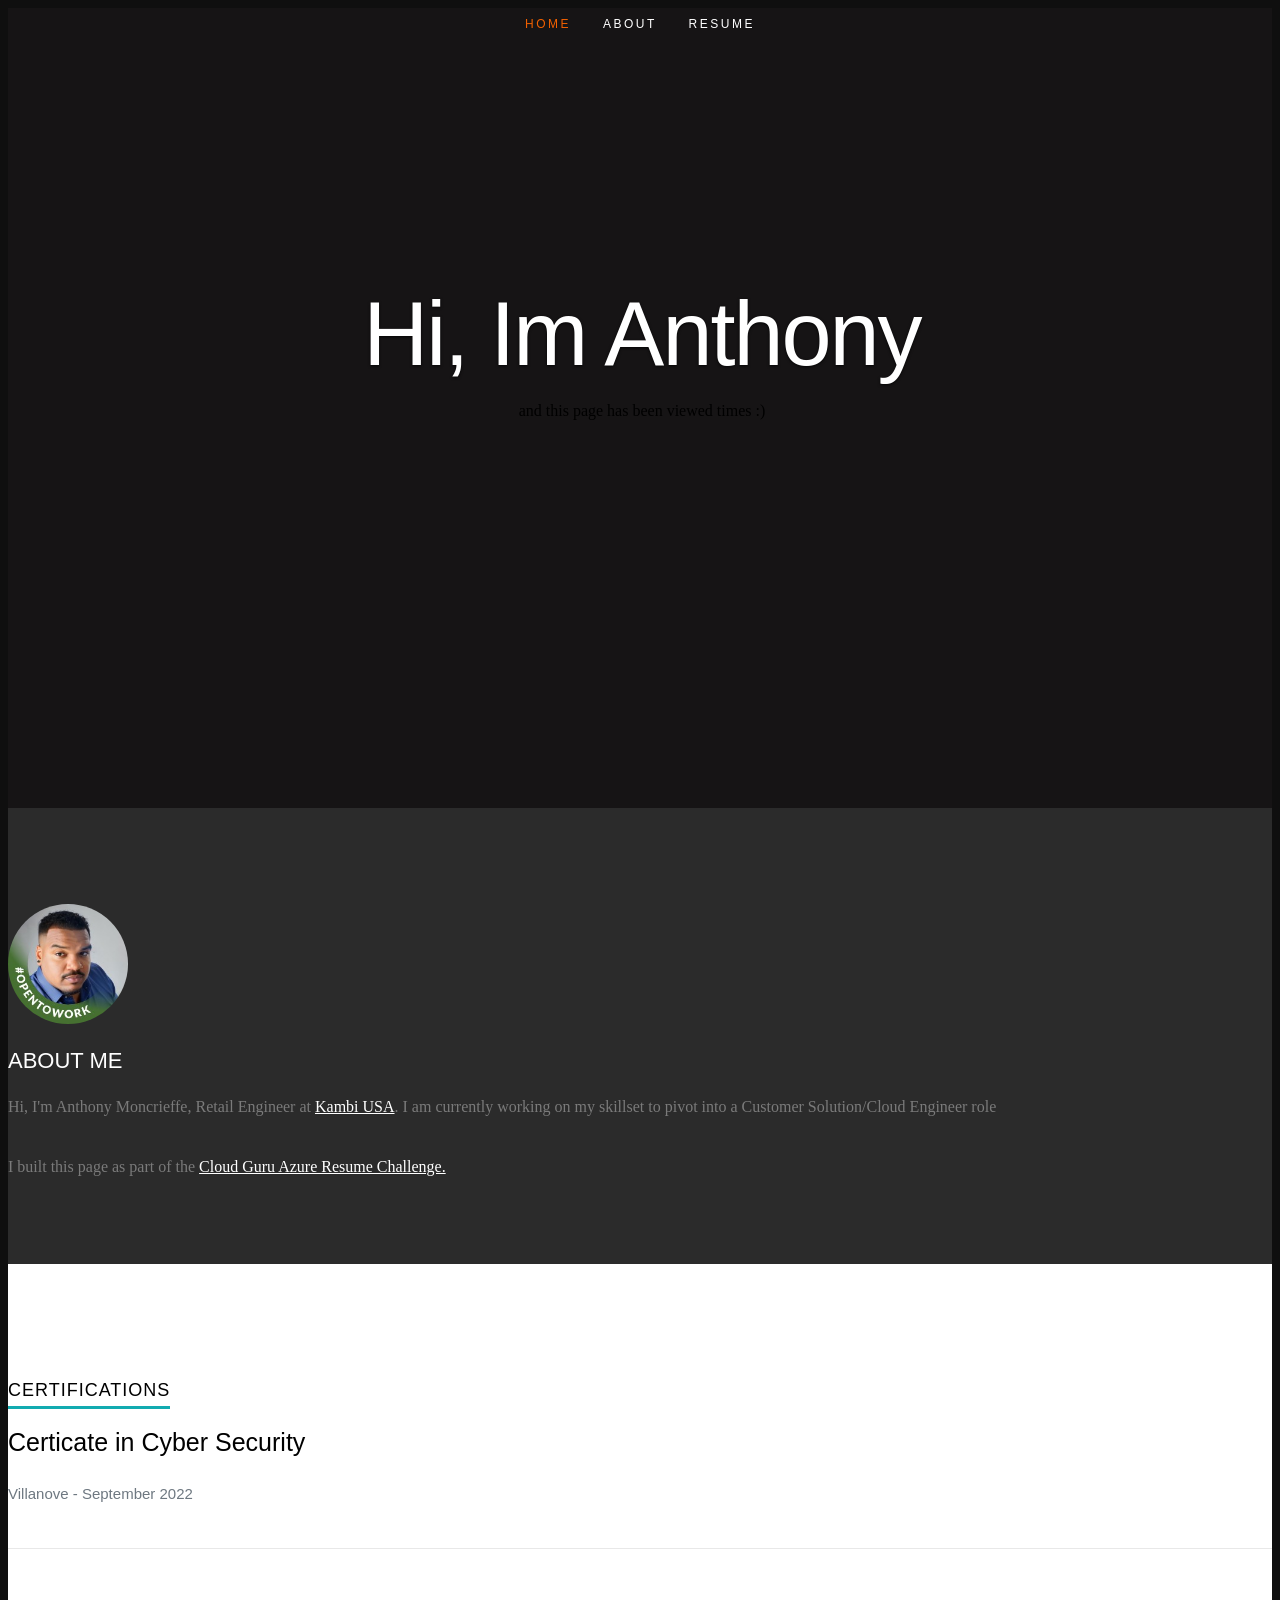
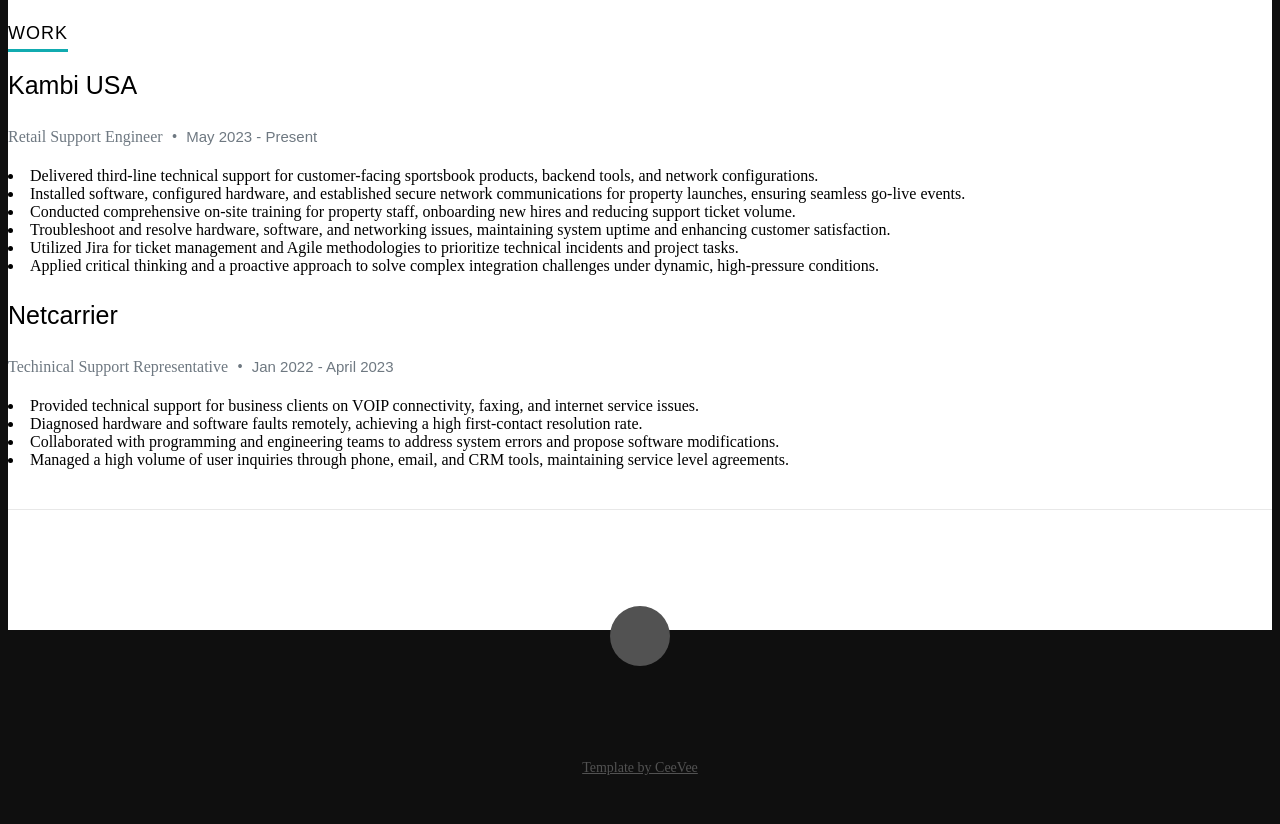
==== frontend/index.html @ fef47fba "updates to structure, created main.js file" ====
<!DOCTYPE html>
<!--[if lt IE 8 ]><html class="no-js ie ie7" lang="en"> <![endif]-->
<!--[if IE 8 ]><html class="no-js ie ie8" lang="en"> <![endif]-->
<!--[if (gte IE 8)|!(IE)]><!--><html class="no-js" lang="en"> <!--<![endif]-->
<head>

   <!--- Basic Page Needs
   ================================================== -->
   <meta charset="utf-8">
	<title>Anthony Resume</title>
	<meta name="description" content="">
	<meta name="author" content="">

   <!-- Mobile Specific Metas
   ================================================== -->
	<meta name="viewport" content="width=device-width, initial-scale=1, maximum-scale=1">

	<!-- CSS
    ================================================== -->
   <link rel="stylesheet" href="css/default.css">
	<link rel="stylesheet" href="css/layout.css">
   <link rel="stylesheet" href="css/media-queries.css">
   <link rel="stylesheet" href="css/magnific-popup.css">

   <!-- Script
   ================================================== -->
   <script src="js/modernizr.js"></script>
   <script src="main.js"></script>

   <!-- Favicons
	================================================== -->
	<link rel="shortcut icon" href="favicon.png" >

</head>

<body>

   <!-- Header
   ================================================== -->
   <header id="home">

      <nav id="nav-wrap">

         <a class="mobile-btn" href="#nav-wrap" title="Show navigation">Show navigation</a>
	      <a class="mobile-btn" href="#" title="Hide navigation">Hide navigation</a>

         <ul id="nav" class="nav">
            <li class="current"><a class="smoothscroll" href="#home">Home</a></li>
            <li><a class="smoothscroll" href="#about">About</a></li>
	         <li><a class="smoothscroll" href="#resume">Resume</a></li>
         </ul> <!-- end #nav -->

      </nav> <!-- end #nav-wrap -->

      <div class="row banner">
         <div class="banner-text">
            <h1 class="responsive-headline">Hi, Im Anthony</h1>
            
            <p>and this page has been viewed <a id="counter"></a> times :) </p> 
            <ul class="social">
               <li><a href="https://www.linkedin.com/in/anthony-moncrieffe-872088135"><i class="fa fa-linkedin"></i></a></li>
               <li><a href="https://github.com/Moncrieffe2"><i class="fa fa-github"></i></a></li>
            </ul>
         </div>
      </div>

      <p class="scrolldown">
         <a class="smoothscroll" href="#about"><i class="icon-down-circle"></i></a>
      </p>

   </header> <!-- Header End -->


   <!-- About Section
   ================================================== -->
   <section id="about">

      <div class="row">

         <div class="three columns">

            <img class="profile-pic"  src="images/me.png" alt="" />

         </div>

         <div class="nine columns main-col">

            <h2>ABOUT ME</h2>

            <p> Hi, I'm Anthony Moncrieffe, <span>Retail Engineer at <a href="https://kambi.com">Kambi USA</a></span>. I am currently working on my skillset to pivot into a Customer Solution/Cloud Engineer role
               
         </br>
      </br>
       I built this page as part of the <span><a href="https://github.com/madebygps/cgc-azure-resume">Cloud Guru Azure Resume Challenge.</a></span>
            

         </div> <!-- end .main-col -->

      </div>

   </section> <!-- About Section End-->


   <!-- Resume Section
   ================================================== -->
   <section id="resume">

      <!-- Education
      ----------------------------------------------- -->
      <div class="row education">

         <div class="three columns header-col">
            <h1><span>Certifications</span></h1>
         </div>

         <div class="nine columns main-col">

            <div class="row item">

               <div class="twelve columns">

                  <h3>Certicate in Cyber Security</h3>
                  <p class="info"><em class="date">Villanove - September 2022</em></p>

               </div>

            </div> <!-- item end -->



            </div> <!-- item end -->

         </div> <!-- main-col end -->

      </div> <!-- End Education -->


      <!-- Work
      ----------------------------------------------- -->
      <div class="row work">

         <div class="three columns header-col">
            <h1><span>Work</span></h1>
         </div>

         <div class="nine columns main-col">

            <div class="row item">

               <div class="twelve columns">

                  <h3>Kambi USA</h3>
                  <p class="info">Retail Support Engineer <span>&bull;</span> <em class="date">May 2023 - Present</em></p>

                  <p>
                  <li>Delivered third-line technical support for customer-facing sportsbook products, backend tools, and network configurations.</li>
                  <li>Installed software, configured hardware, and established secure network communications for property launches, ensuring seamless go-live events.</li>
                  <li>Conducted comprehensive on-site training for property staff, onboarding new hires and reducing support ticket volume.</li>
                  <li>Troubleshoot and resolve hardware, software, and networking issues, maintaining system uptime and enhancing customer satisfaction.</li>
                  <li>Utilized Jira for ticket management and Agile methodologies to prioritize technical incidents and project tasks.</li>
                  <li>Applied critical thinking and a proactive approach to solve complex integration challenges under dynamic, high-pressure conditions.</li>
                  </p>

               </div>

            </div> <!-- item end -->

            <div class="row item">

               <div class="twelve columns">

                  <h3>Netcarrier</h3>
                  <p class="info">Techinical Support Representative <span>&bull;</span> <em class="date">Jan 2022 - April 2023</em></p>

                  <p>
                     <li>Provided technical support for business clients on VOIP connectivity, faxing, and internet service issues.</li>
                     <li>Diagnosed hardware and software faults remotely, achieving a high first-contact resolution rate.</li>
                     <li>Collaborated with programming and engineering teams to address system errors and propose software modifications.</li>
                     <li>Managed a high volume of user inquiries through phone, email, and CRM tools, maintaining service level agreements.</li>
                  </p>

               </div>

            </div> <!-- item end -->


         </div> <!-- main-col end -->

      </div> <!-- End Work -->


      

   </section> <!-- Resume Section End-->


   <!-- footer
   ================================================== -->
   <footer>

      <div class="row">

         <div class="twelve columns">

            <ul class="social-links">
               <li><a href="https://www.linkedin.com/in/anthony-moncrieffe-872088135"><i class="fa fa-linkedin"></i></a></li>
               <li><a href="https://github.com/Moncrieffe2"><i class="fa fa-github"></i></a></li>
            </ul>

            <ul class="copyright">
               <a href="https://www.styleshout.com/free-templates/ceevee/"> Template by CeeVee </a>
                
            </ul>

         </div>

         <div id="go-top"><a class="smoothscroll" title="Back to Top" href="#home"><i class="icon-up-open"></i></a></div>

      </div>

   </footer> <!-- Footer End-->

   <!-- Java Script
   ================================================== -->
   <script src="http://ajax.googleapis.com/ajax/libs/jquery/1.10.2/jquery.min.js"></script>
   <script>window.jQuery || document.write('<script src="js/jquery-1.10.2.min.js"><\/script>')</script>
   <script type="text/javascript" src="js/jquery-migrate-1.2.1.min.js"></script>

   <script src="js/jquery.flexslider.js"></script>
   <script src="js/waypoints.js"></script>
   <script src="js/jquery.fittext.js"></script>
   <script src="js/magnific-popup.js"></script>
   <script src="js/init.js"></script>

</body>

</html>
---- frontend/css/layout.css ----
/*
=====================================================================
*   Ceevee v1.0 Layout Stylesheet
*   url: styleshout.com
*   03-18-2014
=====================================================================

   TOC:
   a. General Styles
   b. Header Styles
   c. About Section
   d. Resume Section
   e. Portfolio Section
   f. Call To Action Section
   g. Testimonials Section
   h. Contact Section
   i. Footer

===================================================================== */

/* ------------------------------------------------------------------ */
/* a. General Styles
/* ------------------------------------------------------------------ */

body { background: #0f0f0f; }

/* ------------------------------------------------------------------ */
/* b. Header Styles
/* ------------------------------------------------------------------ */

header {
   position: relative;
   height: 800px;
   min-height: 500px;
   width: 100%;
   background: #161415 no-repeat top center;
   background-size: cover !important;
	-webkit-background-size: cover !important;
   text-align: center;
   overflow: hidden;
}

/* vertically center banner section */
header:before {
   content: '';
   display: inline-block;
   vertical-align: middle;
   height: 100%;
}
header .banner {
   display: inline-block;
   vertical-align: middle;
   margin: 0 auto;
   width: 85%;
   padding-bottom: 30px;s
   text-align: center;
}

header .banner-text { width: 100%; }
header .banner-text h1 {
   font: 90px/1.1em 'opensans-bold', sans-serif;
   color: #fff;
   letter-spacing: -2px;
   margin: 0 auto 18px auto;
   text-shadow: 0px 1px 3px rgba(0, 0, 0, .8);
}
header .banner-text h3 {
   font: 18px/1.9em 'librebaskerville-regular', serif;
   color: #A8A8A8;
   margin: 0 auto;
   width: 70%;
   text-shadow: 0px 1px 2px rgba(0, 0, 0, .5);
}
header .banner-text h3 span,
header .banner-text h3 a {
   color: #fff;
}
header .banner-text hr {
   width: 60%;
   margin: 18px auto 24px auto;
   border-color: #2F2D2E;
   border-color: rgba(150, 150, 150, .1);
}

/* header social links */
header .social {
   margin: 24px 0;
   padding: 0;
   font-size: 30px;
   text-shadow: 0px 1px 2px rgba(0, 0, 0, .8);
}
header .social li {
   display: inline-block;
   margin: 0 15px;
   padding: 0;
}
header .social li a { color: #fff; }
header .social li a:hover { color: #11ABB0; }

/* scrolldown link */
header .scrolldown a {
   position: absolute;
   bottom: 30px;
   left: 50%;
   margin-left: -29px;
   color: #fff;
   display: block;
   height: 42px;
   width: 42px;
   font-size: 42px;
   line-height: 42px;
   color: #fff;
   border-radius: 100%;

   -webkit-transition: all .3s ease-in-out;
   -moz-transition: all .3s ease-in-out;
   -o-transition: all .3s ease-in-out;
   transition: all .3s ease-in-out;
}
header .scrolldown a:hover { color: #11ABB0; }

/* primary navigation
--------------------------------------------------------------------- */
#nav-wrap ul, #nav-wrap li, #nav-wrap a {
	 margin: 0;
	 padding: 0;
	 border: none;
	 outline: none;
}

/* nav-wrap */
#nav-wrap {
   font: 12px 'opensans-bold', sans-serif;
   width: 100%;
   text-transform: uppercase;
   letter-spacing: 2.5px;
   margin: 0 auto;
   z-index: 100;
   position: fixed;
   left: 0;
   top: 0;
}
.opaque { background-color: #333; }

/* hide toggle button */
#nav-wrap > a.mobile-btn { display: none; }

ul#nav {
   min-height: 48px;
   width: auto;

   /* center align the menu */
   text-align: center;
}
ul#nav li {
   position: relative;
   list-style: none;
   height: 48px;
   display: inline-block;
}

/* Links */
ul#nav li a {

/* 8px padding top + 8px padding bottom + 32px line-height = 48px */

   display: inline-block;
   padding: 8px 13px;
   line-height: 32px;
	text-decoration: none;
   text-align: left;
   color: #fff;

	-webkit-transition: color .2s ease-in-out;
	-moz-transition: color .2s ease-in-out;
	-o-transition: color .2s ease-in-out;
	-ms-transition: color .2s ease-in-out;
	transition: color .2s ease-in-out;
}

ul#nav li a:active { background-color: transparent !important; }
ul#nav li.current a { color: #F06000; }


/* ------------------------------------------------------------------ */
/* c. About Section
/* ------------------------------------------------------------------ */

#about {
   background: #2B2B2B;
   padding-top: 96px;
   padding-bottom: 66px;
   overflow: hidden;
}

#about a, #about a:visited  { color: #fff; }
#about a:hover, #about a:focus { color: #11ABB0; }

#about h2 {
   font: 22px/30px 'opensans-bold', sans-serif;
   color: #fff;
   margin-bottom: 12px;
}
#about p {
   line-height: 30px;
   color: #7A7A7A;
}
#about .profile-pic {
   position: relative;
   width: 120px;
   height: 120px;
   border-radius: 100%;
}
#about .contact-details { width: 41.66667%; }
#about .download {
   width: 58.33333%;
   padding-top: 6px;
}
#about .main-col { padding-right: 5%; }
#about .download .button {
   margin-top: 6px;
   background: #444;
}
#about .download .button:hover {
   background: #fff;
   color: #2B2B2B;
}
#about .download .button i {
   margin-right: 15px;
   font-size: 20px;
}


/* ------------------------------------------------------------------ */
/* d. Resume Section
/* ------------------------------------------------------------------ */

#resume {
   background: #fff;
   padding-top: 90px;
   padding-bottom: 72px;
   overflow: hidden;
}

#resume a, #resume a:visited  { color: #11ABB0; }
#resume a:hover, #resume a:focus { color: #313131; }

#resume h1 {
   font: 18px/24px 'opensans-bold', sans-serif;
   text-transform: uppercase;
   letter-spacing: 1px;
}
#resume h1 span {
   border-bottom: 3px solid #11ABB0;
   padding-bottom: 6px;
}
#resume h3 {
   font: 25px/30px 'opensans-bold', sans-serif;
}

#resume .header-col { padding-top: 9px; }
#resume .main-col { padding-right: 10%; }

.education, .work {
   margin-bottom: 48px;
   padding-bottom: 24px;
   border-bottom: 1px solid #E8E8E8;
}
#resume .info {
   font: 16px/24px 'librebaskerville-italic', serif;
   color: #6E7881;
   margin-bottom: 18px;
   margin-top: 9px;
}
#resume .info span {
   margin-right: 5px;
   margin-left: 5px;
}
#resume .date {
   font: 15px/24px 'opensans-regular', sans-serif;
   margin-top: 6px;
}

/*----------------------------------------------*/
/*	Skill Bars
/*----------------------------------------------*/

.bars {
	width: 95%;
	float: left;
	padding: 0;
	text-align: left;
}
.bars .skills {
  	margin-top: 36px;
   list-style: none;
}
.bars li {
   position: relative;
  	margin-bottom: 60px;
  	background: #ccc;
  	height: 42px;
  	border-radius: 3px;
}
.bars li em {
	font: 15px 'opensans-bold', sans-serif;
   color: #313131;
	text-transform: uppercase;
   letter-spacing: 2px;
	font-weight: normal;
   position: relative;
	top: -36px;
}
.bar-expand {
   position: absolute;
   left: 0;
   top: 0;

   margin: 0;
   padding-right: 24px;
  	background: #313131;
   display: inline-block;
  	height: 42px;
   line-height: 42px;
   border-radius: 3px 0 0 3px;
}

.photoshop {
  	width: 60%;
  	-moz-animation: photoshop 2s ease;
  	-webkit-animation: photoshop 2s ease;
}
.illustrator {
  	width: 55%;
  	-moz-animation: illustrator 2s ease;
  	-webkit-animation: illustrator 2s ease;
}
.wordpress {
  	width: 50%;
  	-moz-animation: wordpress 2s ease;
  	-webkit-animation: wordpress 2s ease;
}
.css {
  	width: 90%;
  	-moz-animation: css 2s ease;
  	-webkit-animation: css 2s ease;
}
.html5 {
  	width: 80%;
  	-moz-animation: html5 2s ease;
  	-webkit-animation: html5 2s ease;
}
.jquery {
  	width: 50%;
  	-moz-animation: jquery 2s ease;
  	-webkit-animation: jquery 2s ease;
}

@-moz-keyframes photoshop {
  0%   { width: 0px;  }
  100% { width: 60%;  }
}
@-moz-keyframes illustrator {
  0%   { width: 0px;  }
  100% { width: 55%;  }
}
@-moz-keyframes wordpress {
  0%   { width: 0px;  }
  100% { width: 50%;  }
}
@-moz-keyframes css {
  0%   { width: 0px;  }
  100% { width: 90%;  }
}
@-moz-keyframes html5 {
  0%   { width: 0px;  }
  100% { width: 80%;  }
}
@-moz-keyframes jquery {
  0%   { width: 0px;  }
  100% { width: 50%;  }
}

@-webkit-keyframes photoshop {
  0%   { width: 0px;  }
  100% { width: 60%;  }
}
@-webkit-keyframes illustrator {
  0%   { width: 0px;  }
  100% { width: 55%;  }
}
@-webkit-keyframes wordpress {
  0%   { width: 0px;  }
  100% { width: 50%;  }
}
@-webkit-keyframes css {
  0%   { width: 0px;  }
  100% { width: 90%;  }
}
@-webkit-keyframes html5 {
  0%   { width: 0px;  }
  100% { width: 80%;  }
}
@-webkit-keyframes jquery {
  0%   { width: 0px;  }
  100% { width: 50%;  }
}

/* ------------------------------------------------------------------ */
/* e. Portfolio Section
/* ------------------------------------------------------------------ */

#portfolio {
   background: #ebeeee;
   padding-top: 90px;
   padding-bottom: 60px;
}
#portfolio h1 {
   font: 15px/24px 'opensans-semibold', sans-serif;
   text-transform: uppercase;
   letter-spacing: 1px;
   text-align: center;
   margin-bottom: 48px;
   color: #95A3A3;
}

/* Portfolio Content */
#portfolio-wrapper .columns { margin-bottom: 36px; }
.portfolio-item .item-wrap {
   background: #fff;
   overflow: hidden;
   position: relative;

   -webkit-transition: all 0.3s ease-in-out;
	-moz-transition: all 0.3s ease-in-out;
	-o-transition: all 0.3s ease-in-out;
	-ms-transition: all 0.3s ease-in-out;
	transition: all 0.3s ease-in-out;
}
.portfolio-item .item-wrap a {
   display: block;
   cursor: pointer;
}

/* overlay */
.portfolio-item .item-wrap .overlay {
   position: absolute;
   left: 0;
   top: 0;
   width: 100%;
   height: 100%;

	opacity: 0;
	-moz-opacity: 0;
	filter:alpha(opacity=0);

   -webkit-transition: opacity 0.3s ease-in-out;
	-moz-transition: opacity 0.3s ease-in-out;
	-o-transition: opacity 0.3s ease-in-out;
	transition: opacity 0.3s ease-in-out;

   background: url(../images/overlay-bg.png) repeat;
}
.portfolio-item .item-wrap .link-icon {
   display: block;
   color: #fff;
   height: 30px;
   width: 30px;
   font-size: 18px;
   line-height: 30px;
   text-align: center;

   opacity: 0;
	-moz-opacity: 0;
	filter:alpha(opacity=0);

   -webkit-transition: opacity 0.3s ease-in-out;
	-moz-transition: opacity 0.3s ease-in-out;
	-o-transition: opacity 0.3s ease-in-out;
	transition: opacity 0.3s ease-in-out;

   position: absolute;
   top: 50%;
   left: 50%;
   margin-left: -15px;
   margin-top: -15px;
}
.portfolio-item .item-wrap img {
   vertical-align: bottom;
}
.portfolio-item .portfolio-item-meta { padding: 18px }
.portfolio-item .portfolio-item-meta h5 {
   font: 14px/21px 'opensans-bold', sans-serif;
   color: #fff;
}
.portfolio-item .portfolio-item-meta p {
   font: 12px/18px 'opensans-light', sans-serif;
   color: #c6c7c7;
   margin-bottom: 0;
}

/* on hover */
.portfolio-item:hover .overlay {
	opacity: 1;
	-moz-opacity: 1;
	filter:alpha(opacity=100);
}
.portfolio-item:hover .link-icon {
   opacity: 1;
	-moz-opacity: 1;
	filter:alpha(opacity=100);
}

/* popup modal */
.popup-modal {
	max-width: 550px;
	background: #fff;
	position: relative;
	margin: 0 auto;
}
.popup-modal .description-box { padding: 12px 36px 18px 36px; }
.popup-modal .description-box h4 {
   font: 15px/24px 'opensans-bold', sans-serif;
	margin-bottom: 12px;
   color: #111;
}
.popup-modal .description-box p {
	font: 14px/24px 'opensans-regular', sans-serif;
   color: #A1A1A1;
   margin-bottom: 12px;
}
.popup-modal .description-box .categories {
   font: 11px/21px 'opensans-light', sans-serif;
   color: #A1A1A1;
   text-transform: uppercase;
   letter-spacing: 2px;
   display: block;
   text-align: left;
}
.popup-modal .description-box .categories i {
   margin-right: 8px;
}
.popup-modal .link-box {
   padding: 18px 36px;
   background: #111;
   text-align: left;
}
.popup-modal .link-box a {
   color: #fff;
	font: 11px/21px 'opensans-bold', sans-serif;
	text-transform: uppercase;
   letter-spacing: 3px;
   cursor: pointer;
}
.popup-modal a:hover {	color: #00CCCC; }
.popup-modal a.popup-modal-dismiss { margin-left: 24px; }


/* fadein/fadeout effect for modal popup
/* ------------------------------------------------------------------ */

/* content at start */
.mfp-fade.mfp-wrap .mfp-content .popup-modal {
   opacity: 0;
   -webkit-transition: all 200ms ease-in-out;
	-moz-transition: all 200ms ease-in-out;
	-o-transition: all 200ms ease-in-out;
	-ms-transition: all 200ms ease-in-out;
   transition: all 200ms ease-in-out;
}
/* content fadein */
.mfp-fade.mfp-wrap.mfp-ready .mfp-content .popup-modal {
   opacity: 1;
}
/* content fadeout */
.mfp-fade.mfp-wrap.mfp-removing .mfp-content .popup-modal {
   opacity: 0;
}

/* ------------------------------------------------------------------ */
/* f. Call To Action Section
/* ------------------------------------------------------------------ */

#call-to-action {
   background: #212121;
   padding-top: 66px;
   padding-bottom: 48px;
}
#call-to-action h1 {
   font: 18px/24px 'opensans-bold', sans-serif;
   text-transform: uppercase;
   letter-spacing: 3px;
   color: #fff;
}
#call-to-action h1 span { display: none; }
#call-to-action .header-col h1:before {
   font-family: 'FontAwesome';
   content: "\f0ac";
	padding-right: 10px;
	font-size: 72px;
   line-height: 72px;
   text-align: left;
   float: left;
   color: #fff;
}
#call-to-action .action {
   margin-top: 12px;
}
#call-to-action h2 {
   font: 28px/36px 'opensans-bold', sans-serif;
   color: #EBEEEE;
   margin-bottom: 6px;
}
#call-to-action h2 a {
   color: inherit;
}
#call-to-action p {
   color: #636363;
   font-size: 17px;
}
/*#
call-to-action .button {
	color:#fff;
   background: #0D0D0D;
}
*/
#call-to-action .button:hover,
#call-to-action .button:active {
   background: #FFFFFF;
   color: #0D0D0D;
}
#call-to-action p span {
	font-family: 'opensans-semibold', sans-serif; 
	color: #D8D8D8;
}

/* ------------------------------------------------------------------
/* g. Testimonials
/* ------------------------------------------------------------------ */

#testimonials {
   background: #1F1F1F url(../images/testimonials-bg.jpg) no-repeat center center;
   background-size: cover !important;
	-webkit-background-size: cover !important;
   background-attachment: fixed;

   position: relative;
   min-height: 200px;
   width: 100%;
   overflow: hidden;
}
#testimonials .text-container {
   padding-top: 96px;
   padding-bottom: 66px;
}
#testimonials h1 {
   font: 18px/24px 'opensans-bold', sans-serif;   
   text-transform: uppercase;
   letter-spacing: 3px;
   color: #fff;
}
#testimonials h1 span { display: none; }
#testimonials .header-col { padding-top: 9px; }
#testimonials .header-col h1:before {
   font-family: 'FontAwesome';
   content: "\f10d";
	padding-right: 10px;
	font-size: 72px;
   line-height: 72px;
   text-align: left;
   float: left;
   color: #fff;
}

/*	Blockquotes */
#testimonials blockquote {
   margin: 0 0px 30px 0px;
   padding-left: 0;
   position: relative;
   text-shadow: 0px 1px 3px rgba(0, 0, 0, 1);
}
#testimonials blockquote:before { content: none; }
#testimonials blockquote p {
   font-family: 'librebaskerville-italic', serif;
   padding: 0;
   font-size: 24px;
   line-height: 48px;
   color: #fff
}
#testimonials blockquote cite {
   display: block;
   font-size: 12px;
   font-style: normal;
   line-height: 18px;
   color: #fff;
}
#testimonials blockquote cite:before { content: "\2014 \0020"; }
#testimonials blockquote cite a,
#testimonials blockquote cite a:visited { color: #8B9798; border: none }

/* Flex Slider
/* ------------------------------------------------------------------ */

/* Reset */
.flexslider a:active,
.flexslider a:focus  { outline: none; }
.slides,
.flex-control-nav,
.flex-direction-nav { margin: 0; padding: 0; list-style: none; }
.slides li { margin: 0; padding: 0;}

/* Necessary Styles */
.flexslider {
   position: relative;
   zoom: 1;
   margin: 0;
   padding: 0;
}
.flexslider .slides { zoom: 1; }
.flexslider .slides > li { position: relative; }

/* Hide the slides before the JS is loaded. Avoids image jumping */
.flexslider .slides > li { display: none; -webkit-backface-visibility: hidden; }
/* Suggested container for slide animation setups. Can replace this with your own */
.flex-container { zoom: 1; position: relative; }

/* Clearfix for .slides */
.slides:before,
.slides:after {
   content: " ";
   display: table;
}
.slides:after {
   clear: both;
}

/* No JavaScript Fallback */
/* If you are not using another script, such as Modernizr, make sure you
 * include js that eliminates this class on page load */
.no-js .slides > li:first-child { display: block; }

/* Slider Styles */
.slides { zoom: 1; }
.slides > li {
   /*margin-right: 5px; */
   overflow: hidden;
}

/* Control Nav */
.flex-control-nav {
    width: 100%;
    position: absolute;
    bottom: -20px;
    text-align: left;
}
.flex-control-nav li {
    margin: 0 6px;
    display: inline-block;
    zoom: 1;
    *display: inline;
}
.flex-control-paging li a {
    width: 12px;
    height: 12px;
    display: block;
    background: #ddd;
    background: rgba(255, 255, 255, .3);
    cursor: pointer;
    text-indent: -9999px;
    -webkit-border-radius: 20px;
    -moz-border-radius: 20px;
    -o-border-radius: 20px;
    border-radius: 20px;
    box-shadow: inset 0 0 3px rgba(255, 255, 255, .3);
}
.flex-control-paging li a:hover {
    background: #CCC;
    background: rgba(255, 255, 255, .7);
}
.flex-control-paging li a.flex-active {
    background: #fff;
    background: rgba(255, 255, 255, .9);
    cursor: default;
}

/* ------------------------------------------------------------------ */
/* h. Contact Section
/* ------------------------------------------------------------------ */

#contact {
   background: #191919;
   padding-top: 96px;
   padding-bottom: 102px;
   color: #636363;
}
#contact .section-head { margin-bottom: 42px; }

#contact a, #contact a:visited  { color: #11ABB0; }
#contact a:hover, #contact a:focus { color: #fff; }

#contact h1 {
   font: 18px/24px 'opensans-bold', sans-serif;
   text-transform: uppercase;
   letter-spacing: 3px;
   color: #EBEEEE;
   margin-bottom: 6px;
}
#contact h1 span { display: none; }
#contact h1:before {
   font-family: 'FontAwesome';
   content: "\f0e0";
	padding-right: 10px;
	font-size: 72px;
   line-height: 72px;
   text-align: left;
   float: left;
   color: #ebeeee;
}

#contact h4 {
   font: 16px/24px 'opensans-bold', sans-serif;
   color: #EBEEEE;
   margin-bottom: 6px;
}
#contact p.lead {
   font: 18px/36px 'opensans-light', sans-serif;
   padding-right: 3%;
}
#contact .header-col { padding-top: 6px; }


/* contact form */
#contact form { margin-bottom: 30px; }
#contact label {
   font: 15px/24px 'opensans-bold', sans-serif;
   margin: 12px 0;
   color: #EBEEEE;
	display: inline-block;
	float: left;
   width: 26%;
}
#contact input,
#contact textarea,
#contact select {
   padding: 18px 20px;
	color: #eee;
	background: #373233;
	margin-bottom: 42px;
	border: 0;
	outline: none;
   font-size: 15px;
   line-height: 24px;
   width: 65%;
}
#contact input:focus,
#contact textarea:focus,
#contact select:focus {
	color: #fff;
	background-color: #11ABB0;
}
#contact button.submit {
	text-transform: uppercase;
	letter-spacing: 3px;
	color:#fff;
   background: #0D0D0D;
	border: none;
   cursor: pointer;
   height: auto;
   display: inline-block;
	border-radius: 3px;
   margin-left: 26%;
}
#contact button.submit:hover {
	color: #0D0D0D;
	background: #fff;
}
#contact span.required {
	color: #11ABB0;
	font-size: 13px;
}
#message-warning, #message-success {
   display: none;
	background: #0F0F0F;
	padding: 24px 24px;
	margin-bottom: 36px;
   width: 65%;
   margin-left: 26%;
}
#message-warning { color: #D72828; }
#message-success { color: #11ABB0; }

#message-warning i,
#message-success i {
   margin-right: 10px;
}
#image-loader {
   display: none;
   position: relative;
   left: 18px;
   top: 17px;
}


/* Twitter Feed */
#twitter {
   margin-top: 12px;
   padding: 0;
}
#twitter li {
   margin: 6px 0px 12px 0;
   line-height: 30px;
}
#twitter li span {
   display: block;
}
#twitter li b a {
   font: 13px/36px 'opensans-regular', Sans-serif;
   color: #474747 !important;
   border: none;
}


/* ------------------------------------------------------------------ */
/* i. Footer
/* ------------------------------------------------------------------ */

footer {
   padding-top: 48px;
   margin-bottom: 48px;
   color: #303030;
   font-size: 14px;
   text-align: center;
   position: relative;
}

footer a, footer a:visited { color: #525252; }
footer a:hover, footer a:focus { color: #fff; }

/* copyright */
footer .copyright {
    margin: 0;
    padding: 0;
 }
footer .copyright li {
    display: inline-block;
    margin: 0;
    padding: 0;
    line-height: 24px;
}
.ie footer .copyright li {
   display: inline;
}
footer .copyright li:before {
    content: "\2022";
    padding-left: 10px;
    padding-right: 10px;
    color: #095153;
}
footer .copyright  li:first-child:before {
    display: none;
}

/* social links */
footer .social-links {
   margin: 18px 0 30px 0;
   padding: 0;
   font-size: 30px;
}
footer .social-links li {
    display: inline-block;
    margin: 0;
    padding: 0;
    margin-left: 42px;
    color: #F06000;
}

footer .social-links li:first-child { margin-left: 0; }

/* Go To Top Button */
#go-top {
	position: absolute;
	top: -24px;
   left: 50%;
   margin-left: -30px;
}
#go-top a {
	text-decoration: none;
	border: 0 none;
	display: block;
	width: 60px;
	height: 60px;
	background-color: #525252;

	-webkit-transition: all 0.2s ease-in-out;
   -moz-transition: all 0.2s ease-in-out;
   -o-transition: all 0.2s ease-in-out;
   -ms-transition: all 0.2s ease-in-out;
   transition: all 0.2s ease-in-out;

   color: #fff;
   font-size: 21px;
   line-height: 60px;
 	border-radius: 100%;
}
#go-top a:hover { background-color: #0F9095; }
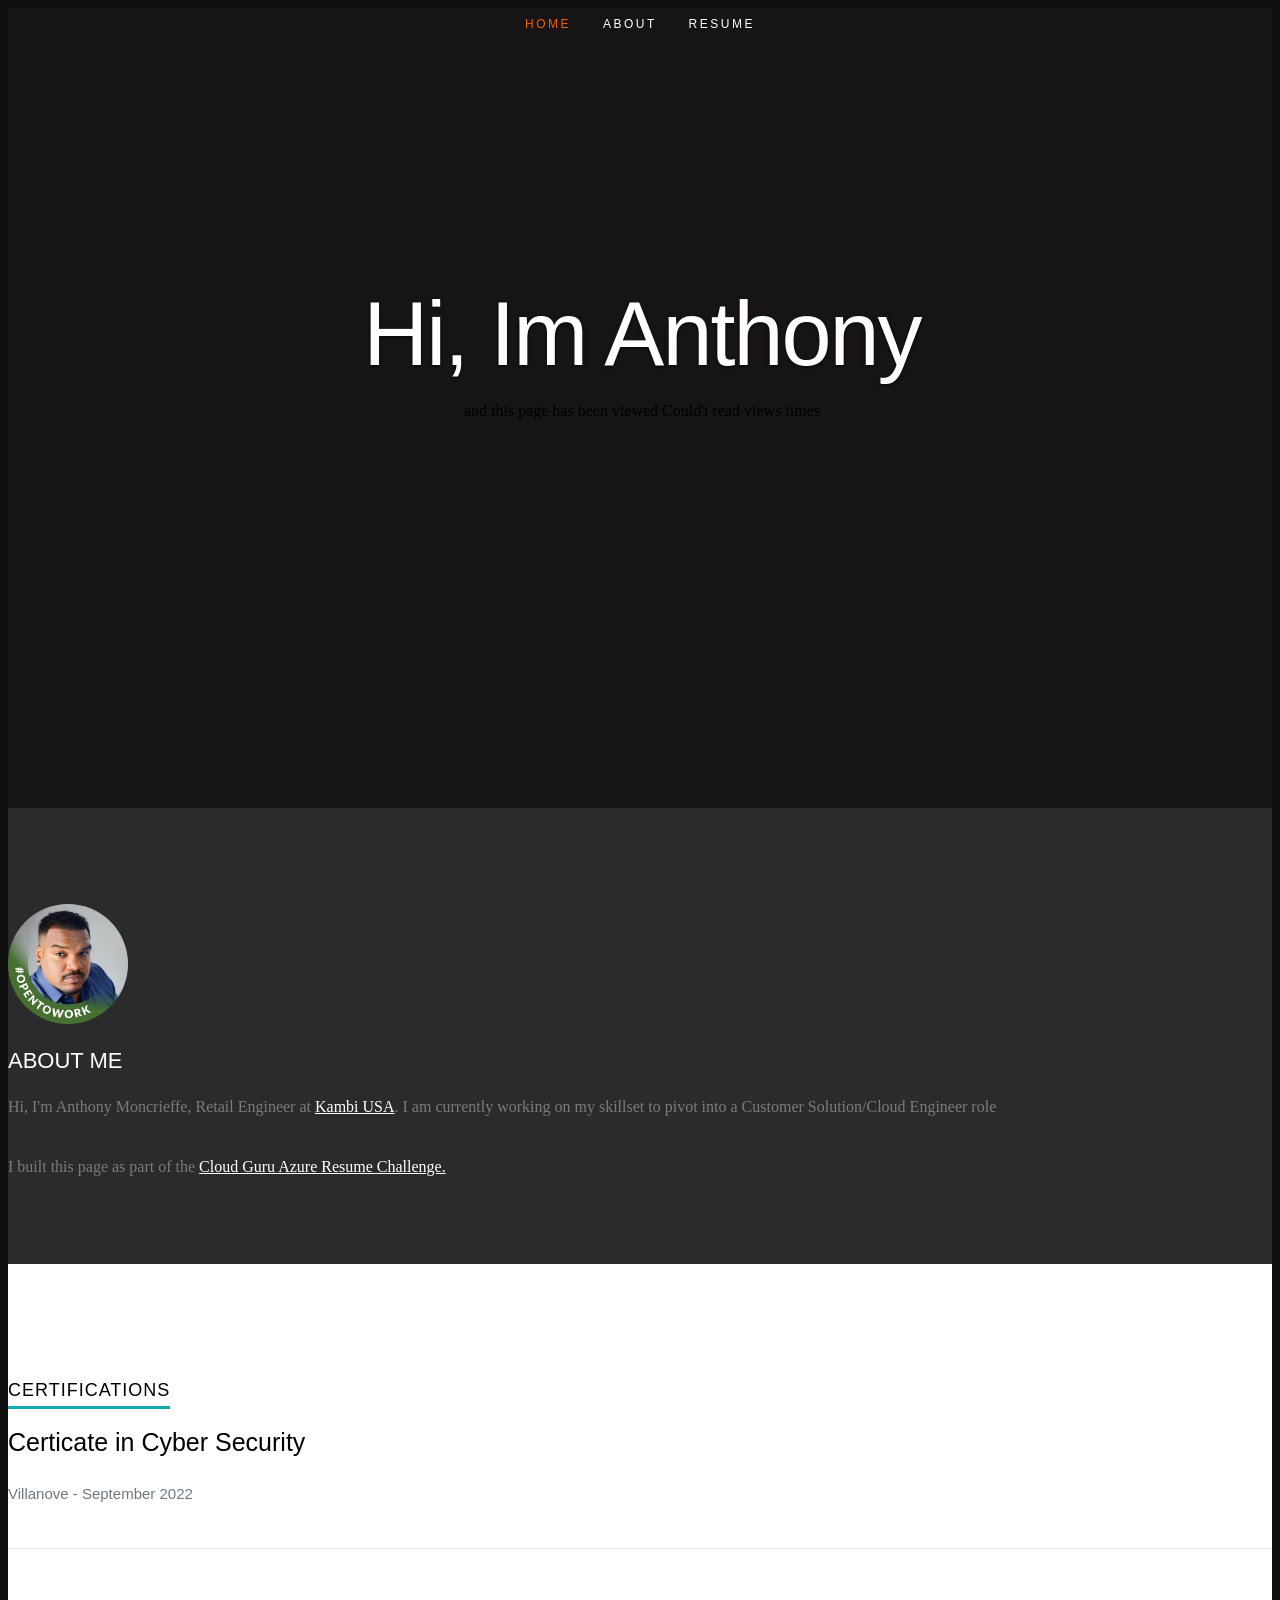
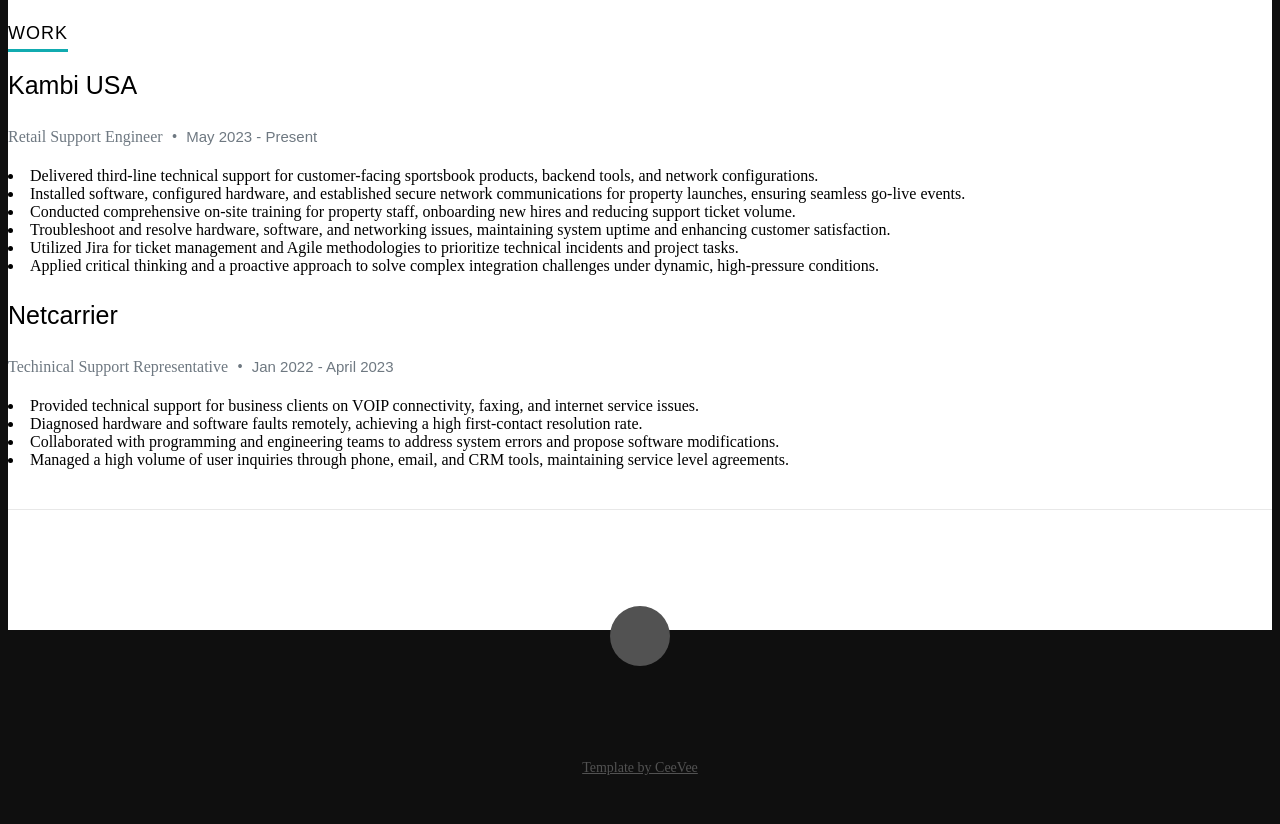
==== commit 71f26543: "updates to the html file to allow it to display the website views, also updated the main.js file for" ====
--- a/frontend/index.html
+++ b/frontend/index.html
@@ -56,7 +56,7 @@
          <div class="banner-text">
             <h1 class="responsive-headline">Hi, Im Anthony</h1>
             
-            <p>and this page has been viewed <a id="counter"></a> times :) </p> 
+            <p>and this page has been viewed <a class="counter-number nav-item nav-link test-white-50 font-os font-size-16 active">Could't read views</a> times </p> 
             <ul class="social">
                <li><a href="https://www.linkedin.com/in/anthony-moncrieffe-872088135"><i class="fa fa-linkedin"></i></a></li>
                <li><a href="https://github.com/Moncrieffe2"><i class="fa fa-github"></i></a></li>
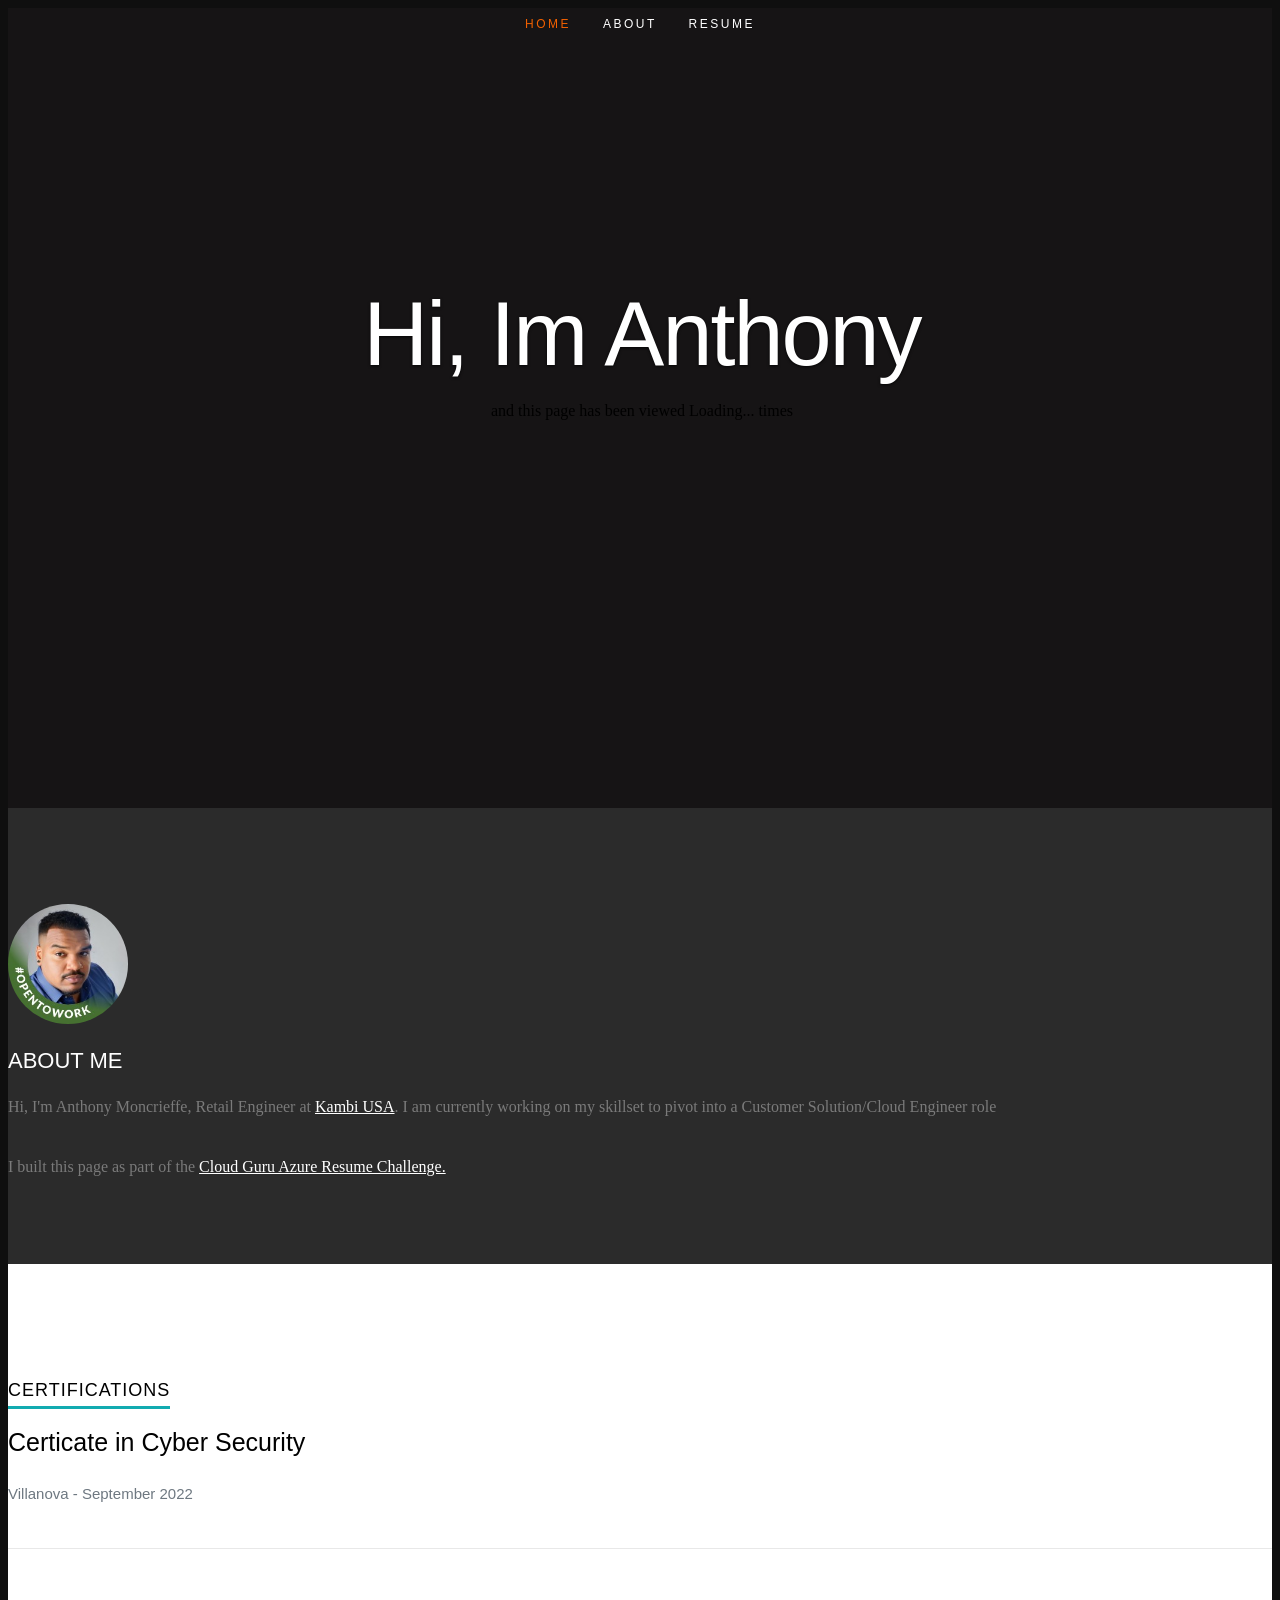
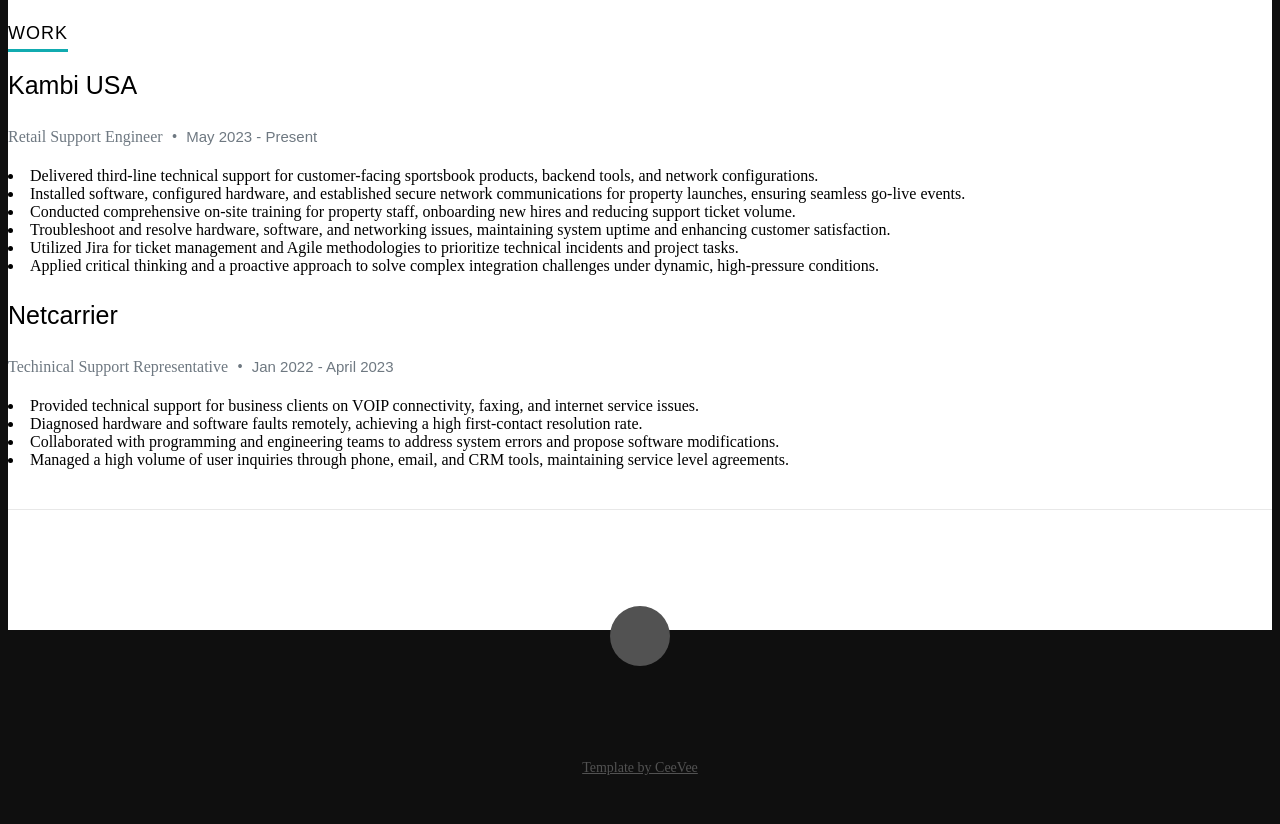
==== commit 4decab50: "some changes to main.js and the html code" ====
--- a/frontend/index.html
+++ b/frontend/index.html
@@ -56,7 +56,7 @@
          <div class="banner-text">
             <h1 class="responsive-headline">Hi, Im Anthony</h1>
             
-            <p>and this page has been viewed <a class="counter-number nav-item nav-link test-white-50 font-os font-size-16 active">Could't read views</a> times </p> 
+            <p>and this page has been viewed <span class="counter-number">Loading...</span> times </p> 
             <ul class="social">
                <li><a href="https://www.linkedin.com/in/anthony-moncrieffe-872088135"><i class="fa fa-linkedin"></i></a></li>
                <li><a href="https://github.com/Moncrieffe2"><i class="fa fa-github"></i></a></li>
@@ -120,7 +120,7 @@
                <div class="twelve columns">
 
                   <h3>Certicate in Cyber Security</h3>
-                  <p class="info"><em class="date">Villanove - September 2022</em></p>
+                  <p class="info"><em class="date">Villanova - September 2022</em></p>
 
                </div>
 
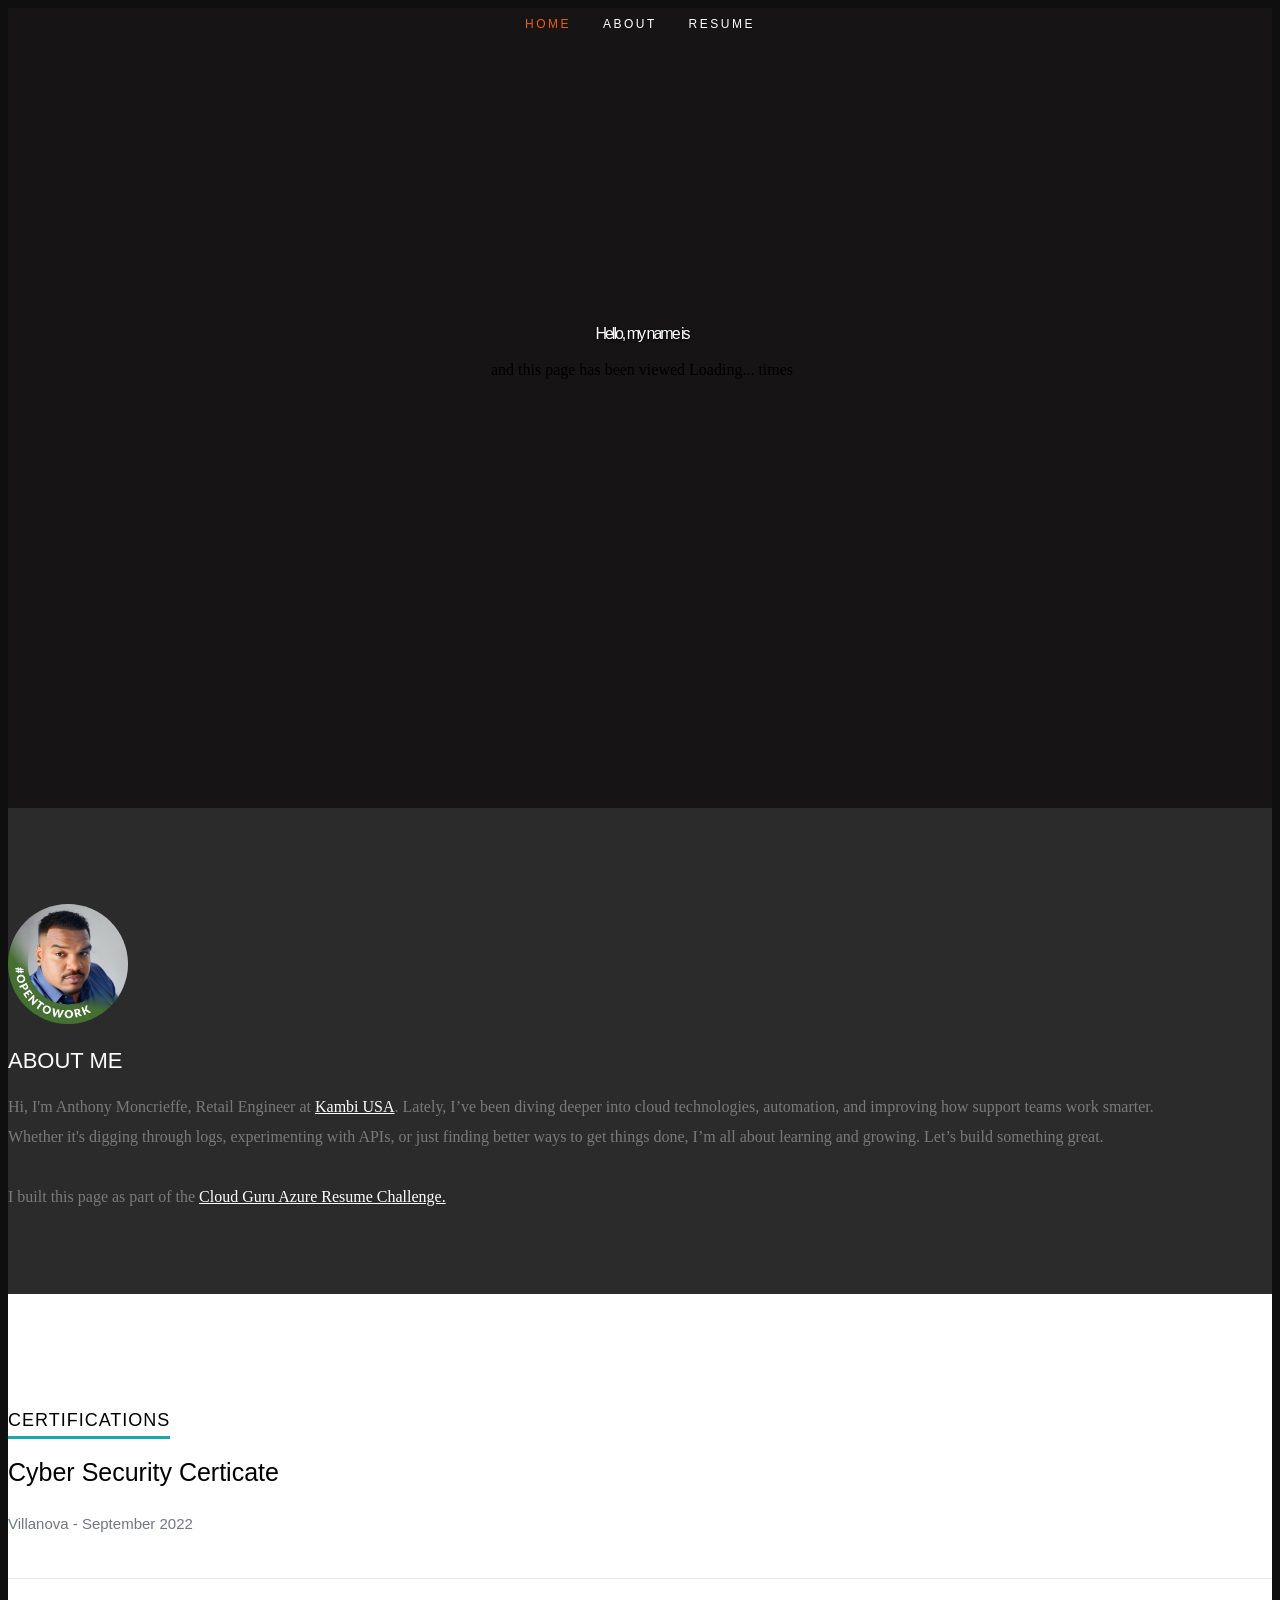
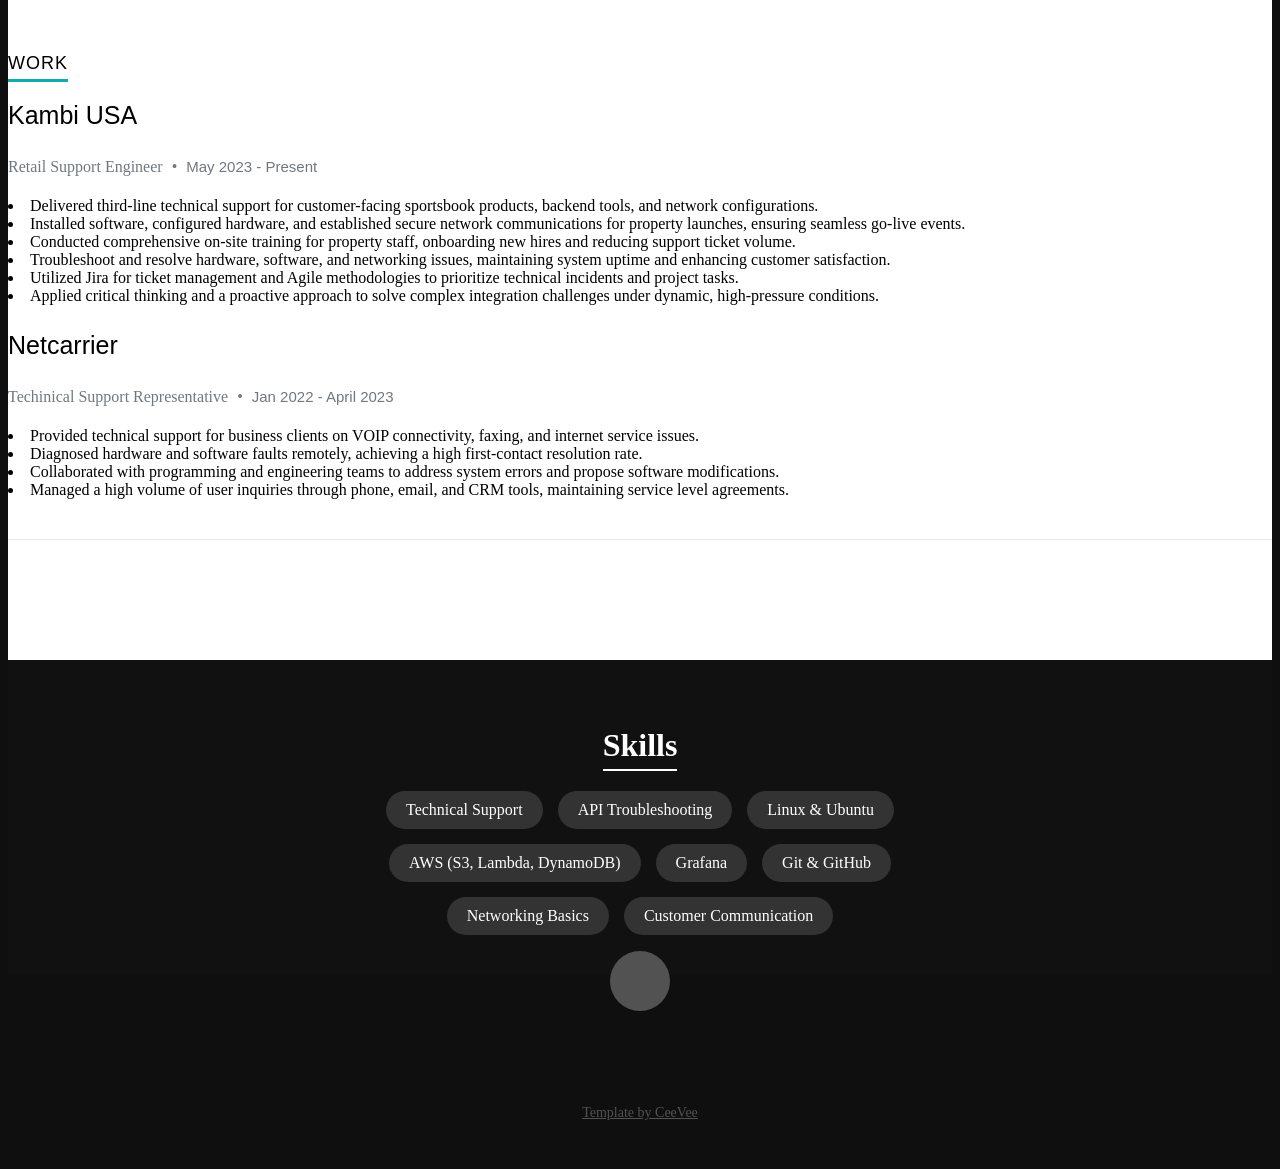
==== commit 4cd395b6: "made some changes to the html and css files. Added a typewriter stlye greeting animation, and also a" ====
--- a/frontend/index.html
+++ b/frontend/index.html
@@ -22,10 +22,7 @@
    <link rel="stylesheet" href="css/media-queries.css">
    <link rel="stylesheet" href="css/magnific-popup.css">
 
-   <!-- Script
-   ================================================== -->
-   <script src="js/modernizr.js"></script>
-   <script src="main.js"></script>
+
 
    <!-- Favicons
 	================================================== -->
@@ -54,9 +51,9 @@
 
       <div class="row banner">
          <div class="banner-text">
-            <h1 class="responsive-headline">Hi, Im Anthony</h1>
+            <h1 class="responsive-headline" id="typing-text"></h1>
             
-            <p>and this page has been viewed <span class="counter-number">Loading...</span> times </p> 
+            <p>and this page has been viewed <a class="counter-number">Loading...</a> times </p> 
             <ul class="social">
                <li><a href="https://www.linkedin.com/in/anthony-moncrieffe-872088135"><i class="fa fa-linkedin"></i></a></li>
                <li><a href="https://github.com/Moncrieffe2"><i class="fa fa-github"></i></a></li>
@@ -87,7 +84,7 @@
 
             <h2>ABOUT ME</h2>
 
-            <p> Hi, I'm Anthony Moncrieffe, <span>Retail Engineer at <a href="https://kambi.com">Kambi USA</a></span>. I am currently working on my skillset to pivot into a Customer Solution/Cloud Engineer role
+            <p> Hi, I'm Anthony Moncrieffe, <span>Retail Engineer at <a href="https://kambi.com">Kambi USA</a></span>. Lately, I’ve been diving deeper into cloud technologies, automation, and improving how support teams work smarter. Whether it's digging through logs, experimenting with APIs, or just finding better ways to get things done, I’m all about learning and growing. Let’s build something great.
                
          </br>
       </br>
@@ -119,7 +116,7 @@
 
                <div class="twelve columns">
 
-                  <h3>Certicate in Cyber Security</h3>
+                  <h3>Cyber Security Certicate</h3>
                   <p class="info"><em class="date">Villanova - September 2022</em></p>
 
                </div>
@@ -133,7 +130,6 @@
          </div> <!-- main-col end -->
 
       </div> <!-- End Education -->
-
 
       <!-- Work
       ----------------------------------------------- -->
@@ -193,6 +189,26 @@
 
    </section> <!-- Resume Section End-->
 
+   <!--Skills
+      -------------------------------------------------->
+   <section id="skills">
+      <div class="container">
+         <h2>Skills</h2>
+         <ul class="skills-list">
+            <li>Technical Support</li>
+            <li>API Troubleshooting</li>
+            <li>Linux & Ubuntu</li>
+            <li>AWS (S3, Lambda, DynamoDB)</li>
+            <li>Grafana</li>
+            <li>Git & GitHub</li>
+            <li>Networking Basics</li>
+            <li>Customer Communication</li>
+         </ul>
+      </div>
+   </section>
+
+
+
 
    <!-- footer
    ================================================== -->
@@ -231,6 +247,12 @@
    <script src="js/jquery.fittext.js"></script>
    <script src="js/magnific-popup.js"></script>
    <script src="js/init.js"></script>
+   
+   <!-- Script
+   ================================================== -->
+   <script src="js/modernizr.js"></script>
+   <script src="main.js"></script>
+   
 
 </body>
 
--- a/frontend/css/layout.css
+++ b/frontend/css/layout.css
@@ -80,6 +80,9 @@
    margin: 18px auto 24px auto;
    border-color: #2F2D2E;
    border-color: rgba(150, 150, 150, .1);
+}
+#typing-text {
+  font-size: 1rem; /* Adjust as needed */
 }
 
 /* header social links */
@@ -284,6 +287,39 @@
 /*----------------------------------------------*/
 /*	Skill Bars
 /*----------------------------------------------*/
+
+#skills {
+  background-color: #111;
+  color: #fff;
+  padding: 40px 20px;
+  text-align: center;
+}
+
+#skills h2 {
+  font-size: 2rem;
+  margin-bottom: 20px;
+  border-bottom: 2px solid #fff;
+  display: inline-block;
+  padding-bottom: 5px;
+}
+
+.skills-list {
+  list-style: none;
+  padding: 0;
+  margin: 0 auto;
+  max-width: 600px;
+  display: flex;
+  flex-wrap: wrap;
+  justify-content: center;
+  gap: 15px;
+}
+
+.skills-list li {
+  background-color: #333;
+  padding: 10px 20px;
+  border-radius: 25px;
+  font-size: 1rem;
+}
 
 .bars {
 	width: 95%;
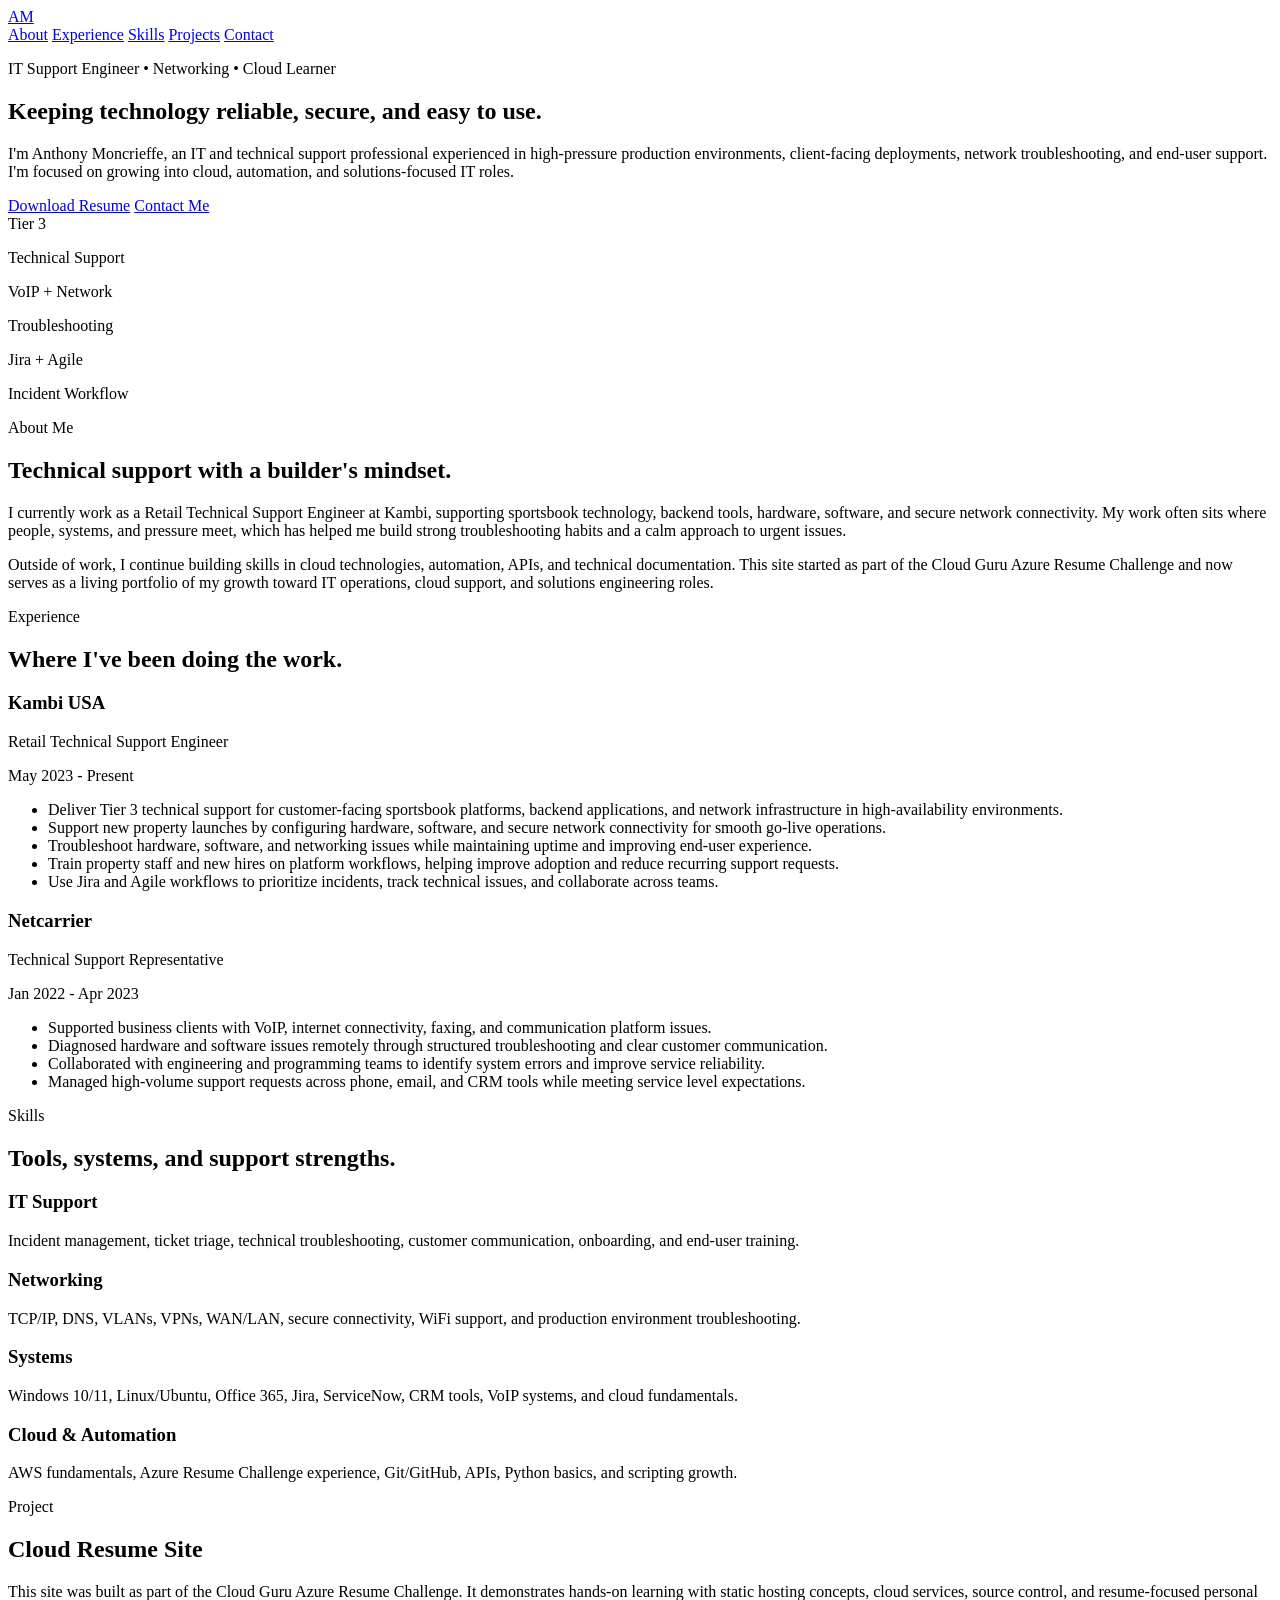
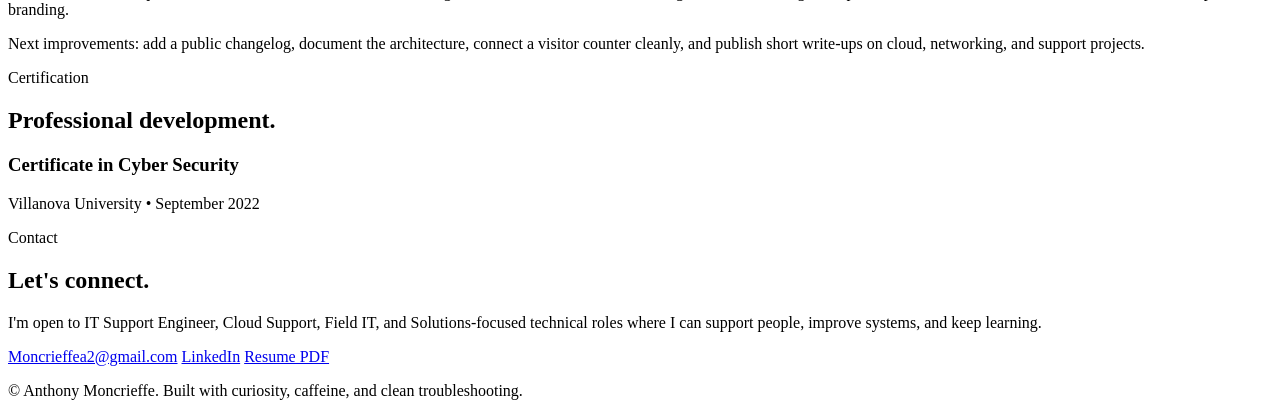
==== commit ca30bcd4: "Test was good. ready to deploy. need to work on the visitor counter next." ====
--- a/frontend/index.html
+++ b/frontend/index.html
@@ -1,259 +1,196 @@
-<!DOCTYPE html>
-<!--[if lt IE 8 ]><html class="no-js ie ie7" lang="en"> <![endif]-->
-<!--[if IE 8 ]><html class="no-js ie ie8" lang="en"> <![endif]-->
-<!--[if (gte IE 8)|!(IE)]><!--><html class="no-js" lang="en"> <!--<![endif]-->
-<head>
-
-   <!--- Basic Page Needs
-   ================================================== -->
-   <meta charset="utf-8">
-	<title>Anthony Resume</title>
-	<meta name="description" content="">
-	<meta name="author" content="">
-
-   <!-- Mobile Specific Metas
-   ================================================== -->
-	<meta name="viewport" content="width=device-width, initial-scale=1, maximum-scale=1">
-
-	<!-- CSS
-    ================================================== -->
-   <link rel="stylesheet" href="css/default.css">
-	<link rel="stylesheet" href="css/layout.css">
-   <link rel="stylesheet" href="css/media-queries.css">
-   <link rel="stylesheet" href="css/magnific-popup.css">
-
-
-
-   <!-- Favicons
-	================================================== -->
-	<link rel="shortcut icon" href="favicon.png" >
-
-</head>
-
-<body>
-
-   <!-- Header
-   ================================================== -->
-   <header id="home">
-
-      <nav id="nav-wrap">
-
-         <a class="mobile-btn" href="#nav-wrap" title="Show navigation">Show navigation</a>
-	      <a class="mobile-btn" href="#" title="Hide navigation">Hide navigation</a>
-
-         <ul id="nav" class="nav">
-            <li class="current"><a class="smoothscroll" href="#home">Home</a></li>
-            <li><a class="smoothscroll" href="#about">About</a></li>
-	         <li><a class="smoothscroll" href="#resume">Resume</a></li>
-         </ul> <!-- end #nav -->
-
-      </nav> <!-- end #nav-wrap -->
-
-      <div class="row banner">
-         <div class="banner-text">
-            <h1 class="responsive-headline" id="typing-text"></h1>
-            
-            <p>and this page has been viewed <a class="counter-number">Loading...</a> times </p> 
-            <ul class="social">
-               <li><a href="https://www.linkedin.com/in/anthony-moncrieffe-872088135"><i class="fa fa-linkedin"></i></a></li>
-               <li><a href="https://github.com/Moncrieffe2"><i class="fa fa-github"></i></a></li>
-            </ul>
-         </div>
-      </div>
-
-      <p class="scrolldown">
-         <a class="smoothscroll" href="#about"><i class="icon-down-circle"></i></a>
-      </p>
-
-   </header> <!-- Header End -->
-
-
-   <!-- About Section
-   ================================================== -->
-   <section id="about">
-
-      <div class="row">
-
-         <div class="three columns">
-
-            <img class="profile-pic"  src="images/me.png" alt="" />
-
-         </div>
-
-         <div class="nine columns main-col">
-
-            <h2>ABOUT ME</h2>
-
-            <p> Hi, I'm Anthony Moncrieffe, <span>Retail Engineer at <a href="https://kambi.com">Kambi USA</a></span>. Lately, I’ve been diving deeper into cloud technologies, automation, and improving how support teams work smarter. Whether it's digging through logs, experimenting with APIs, or just finding better ways to get things done, I’m all about learning and growing. Let’s build something great.
-               
-         </br>
-      </br>
-       I built this page as part of the <span><a href="https://github.com/madebygps/cgc-azure-resume">Cloud Guru Azure Resume Challenge.</a></span>
-            
-
-         </div> <!-- end .main-col -->
-
-      </div>
-
-   </section> <!-- About Section End-->
-
-
-   <!-- Resume Section
-   ================================================== -->
-   <section id="resume">
-
-      <!-- Education
-      ----------------------------------------------- -->
-      <div class="row education">
-
-         <div class="three columns header-col">
-            <h1><span>Certifications</span></h1>
-         </div>
-
-         <div class="nine columns main-col">
-
-            <div class="row item">
-
-               <div class="twelve columns">
-
-                  <h3>Cyber Security Certicate</h3>
-                  <p class="info"><em class="date">Villanova - September 2022</em></p>
-
-               </div>
-
-            </div> <!-- item end -->
-
-
-
-            </div> <!-- item end -->
-
-         </div> <!-- main-col end -->
-
-      </div> <!-- End Education -->
-
-      <!-- Work
-      ----------------------------------------------- -->
-      <div class="row work">
-
-         <div class="three columns header-col">
-            <h1><span>Work</span></h1>
-         </div>
-
-         <div class="nine columns main-col">
-
-            <div class="row item">
-
-               <div class="twelve columns">
-
-                  <h3>Kambi USA</h3>
-                  <p class="info">Retail Support Engineer <span>&bull;</span> <em class="date">May 2023 - Present</em></p>
-
-                  <p>
-                  <li>Delivered third-line technical support for customer-facing sportsbook products, backend tools, and network configurations.</li>
-                  <li>Installed software, configured hardware, and established secure network communications for property launches, ensuring seamless go-live events.</li>
-                  <li>Conducted comprehensive on-site training for property staff, onboarding new hires and reducing support ticket volume.</li>
-                  <li>Troubleshoot and resolve hardware, software, and networking issues, maintaining system uptime and enhancing customer satisfaction.</li>
-                  <li>Utilized Jira for ticket management and Agile methodologies to prioritize technical incidents and project tasks.</li>
-                  <li>Applied critical thinking and a proactive approach to solve complex integration challenges under dynamic, high-pressure conditions.</li>
-                  </p>
-
-               </div>
-
-            </div> <!-- item end -->
-
-            <div class="row item">
-
-               <div class="twelve columns">
-
-                  <h3>Netcarrier</h3>
-                  <p class="info">Techinical Support Representative <span>&bull;</span> <em class="date">Jan 2022 - April 2023</em></p>
-
-                  <p>
-                     <li>Provided technical support for business clients on VOIP connectivity, faxing, and internet service issues.</li>
-                     <li>Diagnosed hardware and software faults remotely, achieving a high first-contact resolution rate.</li>
-                     <li>Collaborated with programming and engineering teams to address system errors and propose software modifications.</li>
-                     <li>Managed a high volume of user inquiries through phone, email, and CRM tools, maintaining service level agreements.</li>
-                  </p>
-
-               </div>
-
-            </div> <!-- item end -->
-
-
-         </div> <!-- main-col end -->
-
-      </div> <!-- End Work -->
-
-
-      
-
-   </section> <!-- Resume Section End-->
-
-   <!--Skills
-      -------------------------------------------------->
-   <section id="skills">
-      <div class="container">
-         <h2>Skills</h2>
-         <ul class="skills-list">
-            <li>Technical Support</li>
-            <li>API Troubleshooting</li>
-            <li>Linux & Ubuntu</li>
-            <li>AWS (S3, Lambda, DynamoDB)</li>
-            <li>Grafana</li>
-            <li>Git & GitHub</li>
-            <li>Networking Basics</li>
-            <li>Customer Communication</li>
-         </ul>
-      </div>
-   </section>
-
-
-
-
-   <!-- footer
-   ================================================== -->
-   <footer>
-
-      <div class="row">
-
-         <div class="twelve columns">
-
-            <ul class="social-links">
-               <li><a href="https://www.linkedin.com/in/anthony-moncrieffe-872088135"><i class="fa fa-linkedin"></i></a></li>
-               <li><a href="https://github.com/Moncrieffe2"><i class="fa fa-github"></i></a></li>
-            </ul>
-
-            <ul class="copyright">
-               <a href="https://www.styleshout.com/free-templates/ceevee/"> Template by CeeVee </a>
-                
-            </ul>
-
-         </div>
-
-         <div id="go-top"><a class="smoothscroll" title="Back to Top" href="#home"><i class="icon-up-open"></i></a></div>
-
-      </div>
-
-   </footer> <!-- Footer End-->
-
-   <!-- Java Script
-   ================================================== -->
-   <script src="http://ajax.googleapis.com/ajax/libs/jquery/1.10.2/jquery.min.js"></script>
-   <script>window.jQuery || document.write('<script src="js/jquery-1.10.2.min.js"><\/script>')</script>
-   <script type="text/javascript" src="js/jquery-migrate-1.2.1.min.js"></script>
-
-   <script src="js/jquery.flexslider.js"></script>
-   <script src="js/waypoints.js"></script>
-   <script src="js/jquery.fittext.js"></script>
-   <script src="js/magnific-popup.js"></script>
-   <script src="js/init.js"></script>
-   
-   <!-- Script
-   ================================================== -->
-   <script src="js/modernizr.js"></script>
-   <script src="main.js"></script>
-   
-
-</body>
-
-</html>+<!DOCTYPE html>
+<html lang="en">
+<head>
+  <meta charset="UTF-8" />
+  <meta name="viewport" content="width=device-width, initial-scale=1.0" />
+  <meta name="description" content="Anthony Moncrieffe - IT Support Engineer focused on technical support, networking, cloud learning, automation, and customer-focused IT operations." />
+  <title>Anthony Moncrieffe | IT Support Engineer</title>
+  <link rel="preconnect" href="https://fonts.googleapis.com">
+  <link rel="preconnect" href="https://fonts.gstatic.com" crossorigin>
+  <link href="https://fonts.googleapis.com/css2?family=Inter:wght@400;500;600;700;800&display=swap" rel="stylesheet">
+  <link rel="stylesheet" href="assets/styles.css" />
+</head>
+<body>
+  <header class="site-header">
+    <nav class="nav container" aria-label="Primary Navigation">
+      <a class="logo" href="#top">AM</a>
+      <div class="nav-links">
+        <a href="#about">About</a>
+        <a href="#experience">Experience</a>
+        <a href="#skills">Skills</a>
+        <a href="#projects">Projects</a>
+        <a href="#contact">Contact</a>
+      </div>
+    </nav>
+  </header>
+
+  <main id="top">
+    <section class="hero section">
+      <div class="container hero-grid">
+        <div class="hero-copy">
+          <p class="eyebrow">IT Support Engineer • Networking • Cloud Learner</p>
+          <h1>Keeping technology reliable, secure, and easy to use.</h1>
+          <p class="hero-text">
+            I'm Anthony Moncrieffe, an IT and technical support professional experienced in high-pressure production environments, client-facing deployments, network troubleshooting, and end-user support. I'm focused on growing into cloud, automation, and solutions-focused IT roles.
+          </p>
+          <div class="hero-actions">
+            <a class="button primary" href="assets/Anthony_Moncrieffe_Resume.pdf" target="_blank" rel="noopener">Download Resume</a>
+            <a class="button secondary" href="#contact">Contact Me</a>
+          </div>
+        </div>
+        <div class="hero-card" aria-label="Professional highlights">
+          <div class="metric">
+            <span>Tier 3</span>
+            <p>Technical Support</p>
+          </div>
+          <div class="metric">
+            <span>VoIP + Network</span>
+            <p>Troubleshooting</p>
+          </div>
+          <div class="metric">
+            <span>Jira + Agile</span>
+            <p>Incident Workflow</p>
+          </div>
+        </div>
+      </div>
+    </section>
+
+    <section id="about" class="section">
+      <div class="container two-column">
+        <div>
+          <p class="eyebrow">About Me</p>
+          <h2>Technical support with a builder's mindset.</h2>
+        </div>
+        <div class="content-card">
+          <p>
+            I currently work as a Retail Technical Support Engineer at Kambi, supporting sportsbook technology, backend tools, hardware, software, and secure network connectivity. My work often sits where people, systems, and pressure meet, which has helped me build strong troubleshooting habits and a calm approach to urgent issues.
+          </p>
+          <p>
+            Outside of work, I continue building skills in cloud technologies, automation, APIs, and technical documentation. This site started as part of the Cloud Guru Azure Resume Challenge and now serves as a living portfolio of my growth toward IT operations, cloud support, and solutions engineering roles.
+          </p>
+        </div>
+      </div>
+    </section>
+
+    <section id="experience" class="section alt">
+      <div class="container">
+        <p class="eyebrow">Experience</p>
+        <h2>Where I've been doing the work.</h2>
+
+        <div class="timeline">
+          <article class="job-card">
+            <div class="job-header">
+              <div>
+                <h3>Kambi USA</h3>
+                <p>Retail Technical Support Engineer</p>
+              </div>
+              <span>May 2023 - Present</span>
+            </div>
+            <ul>
+              <li>Deliver Tier 3 technical support for customer-facing sportsbook platforms, backend applications, and network infrastructure in high-availability environments.</li>
+              <li>Support new property launches by configuring hardware, software, and secure network connectivity for smooth go-live operations.</li>
+              <li>Troubleshoot hardware, software, and networking issues while maintaining uptime and improving end-user experience.</li>
+              <li>Train property staff and new hires on platform workflows, helping improve adoption and reduce recurring support requests.</li>
+              <li>Use Jira and Agile workflows to prioritize incidents, track technical issues, and collaborate across teams.</li>
+            </ul>
+          </article>
+
+          <article class="job-card">
+            <div class="job-header">
+              <div>
+                <h3>Netcarrier</h3>
+                <p>Technical Support Representative</p>
+              </div>
+              <span>Jan 2022 - Apr 2023</span>
+            </div>
+            <ul>
+              <li>Supported business clients with VoIP, internet connectivity, faxing, and communication platform issues.</li>
+              <li>Diagnosed hardware and software issues remotely through structured troubleshooting and clear customer communication.</li>
+              <li>Collaborated with engineering and programming teams to identify system errors and improve service reliability.</li>
+              <li>Managed high-volume support requests across phone, email, and CRM tools while meeting service level expectations.</li>
+            </ul>
+          </article>
+        </div>
+      </div>
+    </section>
+
+    <section id="skills" class="section">
+      <div class="container">
+        <p class="eyebrow">Skills</p>
+        <h2>Tools, systems, and support strengths.</h2>
+        <div class="skills-grid">
+          <div class="skill-card">
+            <h3>IT Support</h3>
+            <p>Incident management, ticket triage, technical troubleshooting, customer communication, onboarding, and end-user training.</p>
+          </div>
+          <div class="skill-card">
+            <h3>Networking</h3>
+            <p>TCP/IP, DNS, VLANs, VPNs, WAN/LAN, secure connectivity, WiFi support, and production environment troubleshooting.</p>
+          </div>
+          <div class="skill-card">
+            <h3>Systems</h3>
+            <p>Windows 10/11, Linux/Ubuntu, Office 365, Jira, ServiceNow, CRM tools, VoIP systems, and cloud fundamentals.</p>
+          </div>
+          <div class="skill-card">
+            <h3>Cloud & Automation</h3>
+            <p>AWS fundamentals, Azure Resume Challenge experience, Git/GitHub, APIs, Python basics, and scripting growth.</p>
+          </div>
+        </div>
+      </div>
+    </section>
+
+    <section id="projects" class="section alt">
+      <div class="container two-column">
+        <div>
+          <p class="eyebrow">Project</p>
+          <h2>Cloud Resume Site</h2>
+        </div>
+        <div class="content-card">
+          <p>
+            This site was built as part of the Cloud Guru Azure Resume Challenge. It demonstrates hands-on learning with static hosting concepts, cloud services, source control, and resume-focused personal branding.
+          </p>
+          <p>
+            Next improvements: add a public changelog, document the architecture, connect a visitor counter cleanly, and publish short write-ups on cloud, networking, and support projects.
+          </p>
+        </div>
+      </div>
+    </section>
+
+    <section id="certifications" class="section">
+      <div class="container two-column">
+        <div>
+          <p class="eyebrow">Certification</p>
+          <h2>Professional development.</h2>
+        </div>
+        <div class="content-card">
+          <h3>Certificate in Cyber Security</h3>
+          <p>Villanova University • September 2022</p>
+        </div>
+      </div>
+    </section>
+
+    <section id="contact" class="section contact-section">
+      <div class="container contact-card">
+        <p class="eyebrow">Contact</p>
+        <h2>Let's connect.</h2>
+        <p>
+          I'm open to IT Support Engineer, Cloud Support, Field IT, and Solutions-focused technical roles where I can support people, improve systems, and keep learning.
+        </p>
+        <div class="contact-links">
+          <a href="mailto:Moncrieffea2@gmail.com">Moncrieffea2@gmail.com</a>
+          <a href="https://www.linkedin.com/in/anthony-moncrieffe-872088135" target="_blank" rel="noopener">LinkedIn</a>
+          <a href="assets/Anthony_Moncrieffe_Resume.pdf" target="_blank" rel="noopener">Resume PDF</a>
+        </div>
+      </div>
+    </section>
+  </main>
+
+  <footer class="site-footer">
+    <div class="container">
+      <p>© <span id="year"></span> Anthony Moncrieffe. Built with curiosity, caffeine, and clean troubleshooting.</p>
+    </div>
+  </footer>
+
+  <script src="assets/script.js"></script>
+</body>
+</html>
